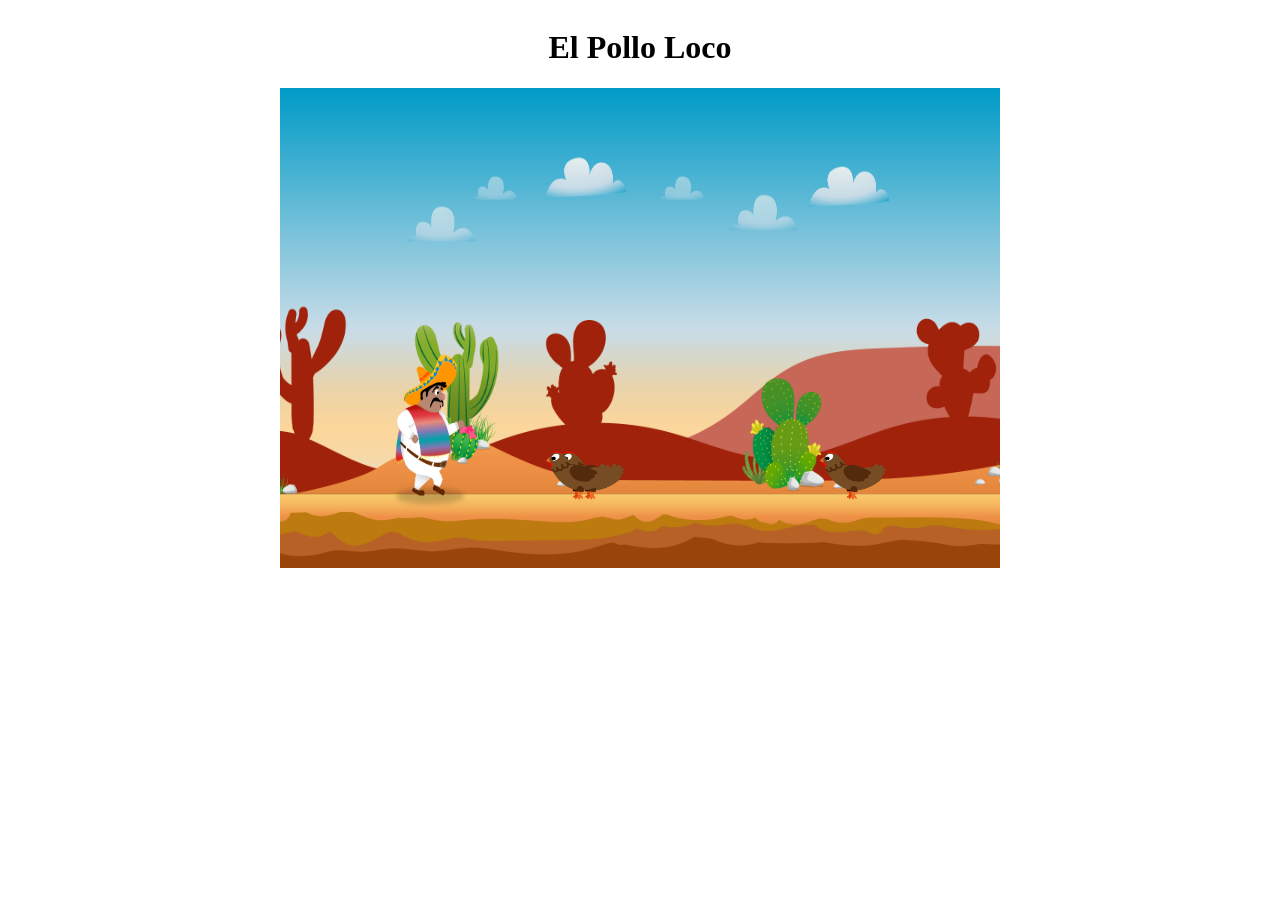
==== index.html @ 76fc84a5 "added levels" ====
<!DOCTYPE html>
<html lang="de">
<head>
    <meta charset="UTF-8">
    <meta name="viewport" content="width=device-width, initial-scale=1.0">
    <link rel="stylesheet" href="style.css">
    <title>El Pollo Loco</title>
    <script src="models/movable-object.class.js"></script>
    <script src="models/character.class.js"></script>
    <script src="models/chicken.class.js"></script>
    <script src="models/cloud.class.js"></script>
    <script src="models/world.class.js"></script>
    <script src="models/background-object.class.js"></script>
    <script src="models/keyboard.class.js"></script>
    <script src="models/level.class.js"></script>
    <script src="levels/level1.js"></script>
    <script src="js/game.js"></script>
</head>

<body onload="init()">
    <h1>El Pollo Loco</h1> 
    
    <canvas id="canvas" width="720" height="480">

    </canvas>
    
</body>

</html>
---- style.css ----
body {
display: flex;
flex-direction: column;
align-items: center;
}

canvas {
    background-color: black;
}
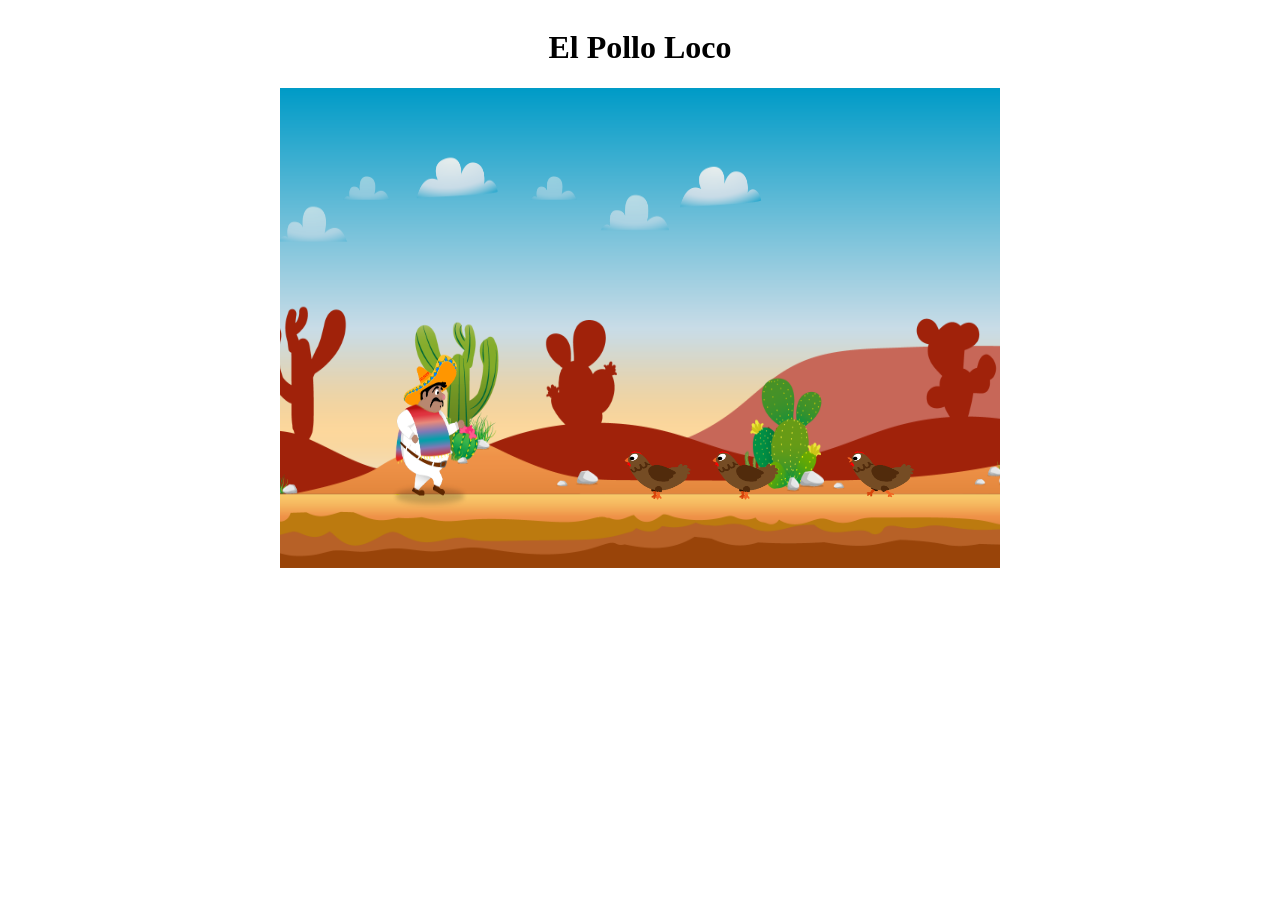
==== commit bdd1f2ef: "endboss added" ====
--- a/index.html
+++ b/index.html
@@ -13,6 +13,7 @@
     <script src="models/background-object.class.js"></script>
     <script src="models/keyboard.class.js"></script>
     <script src="models/level.class.js"></script>
+    <script src="models/endboss.class.js"></script>
     <script src="levels/level1.js"></script>
     <script src="js/game.js"></script>
 </head>
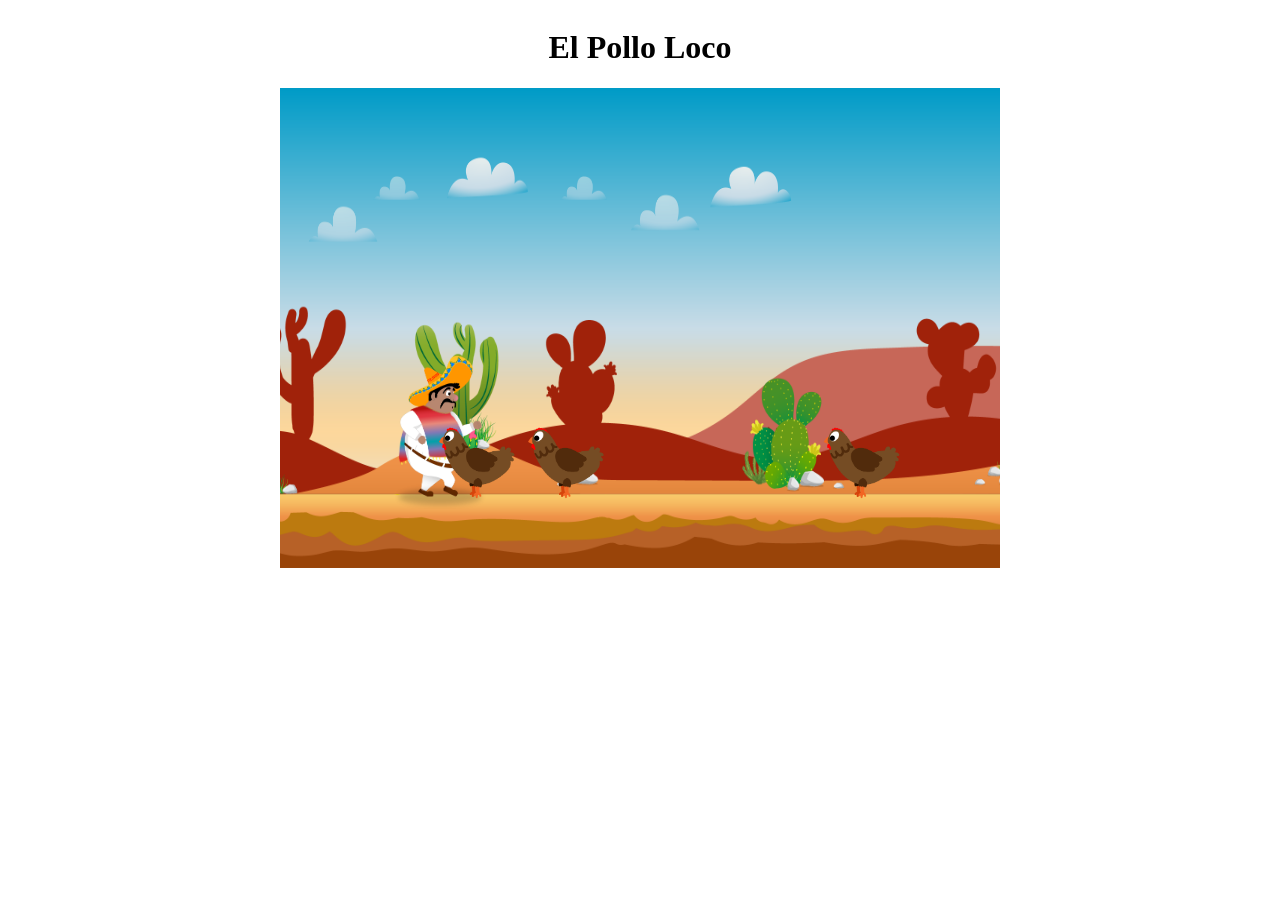
==== commit 15ba599e: "jump animation adeed" ====
--- a/index.html
+++ b/index.html
@@ -1,9 +1,9 @@
-<!DOCTYPE html>
+<!doctype html>
 <html lang="de">
-<head>
-    <meta charset="UTF-8">
-    <meta name="viewport" content="width=device-width, initial-scale=1.0">
-    <link rel="stylesheet" href="style.css">
+  <head>
+    <meta charset="UTF-8" />
+    <meta name="viewport" content="width=device-width, initial-scale=1.0" />
+    <link rel="stylesheet" href="style.css" />
     <title>El Pollo Loco</title>
     <script src="models/movable-object.class.js"></script>
     <script src="models/character.class.js"></script>
@@ -16,15 +16,11 @@
     <script src="models/endboss.class.js"></script>
     <script src="levels/level1.js"></script>
     <script src="js/game.js"></script>
-</head>
+  </head>
 
-<body onload="init()">
-    <h1>El Pollo Loco</h1> 
-    
-    <canvas id="canvas" width="720" height="480">
+  <body onload="init()">
+    <h1>El Pollo Loco</h1>
 
-    </canvas>
-    
-</body>
-
-</html>+    <canvas id="canvas" width="720" height="480"> </canvas>
+  </body>
+</html>
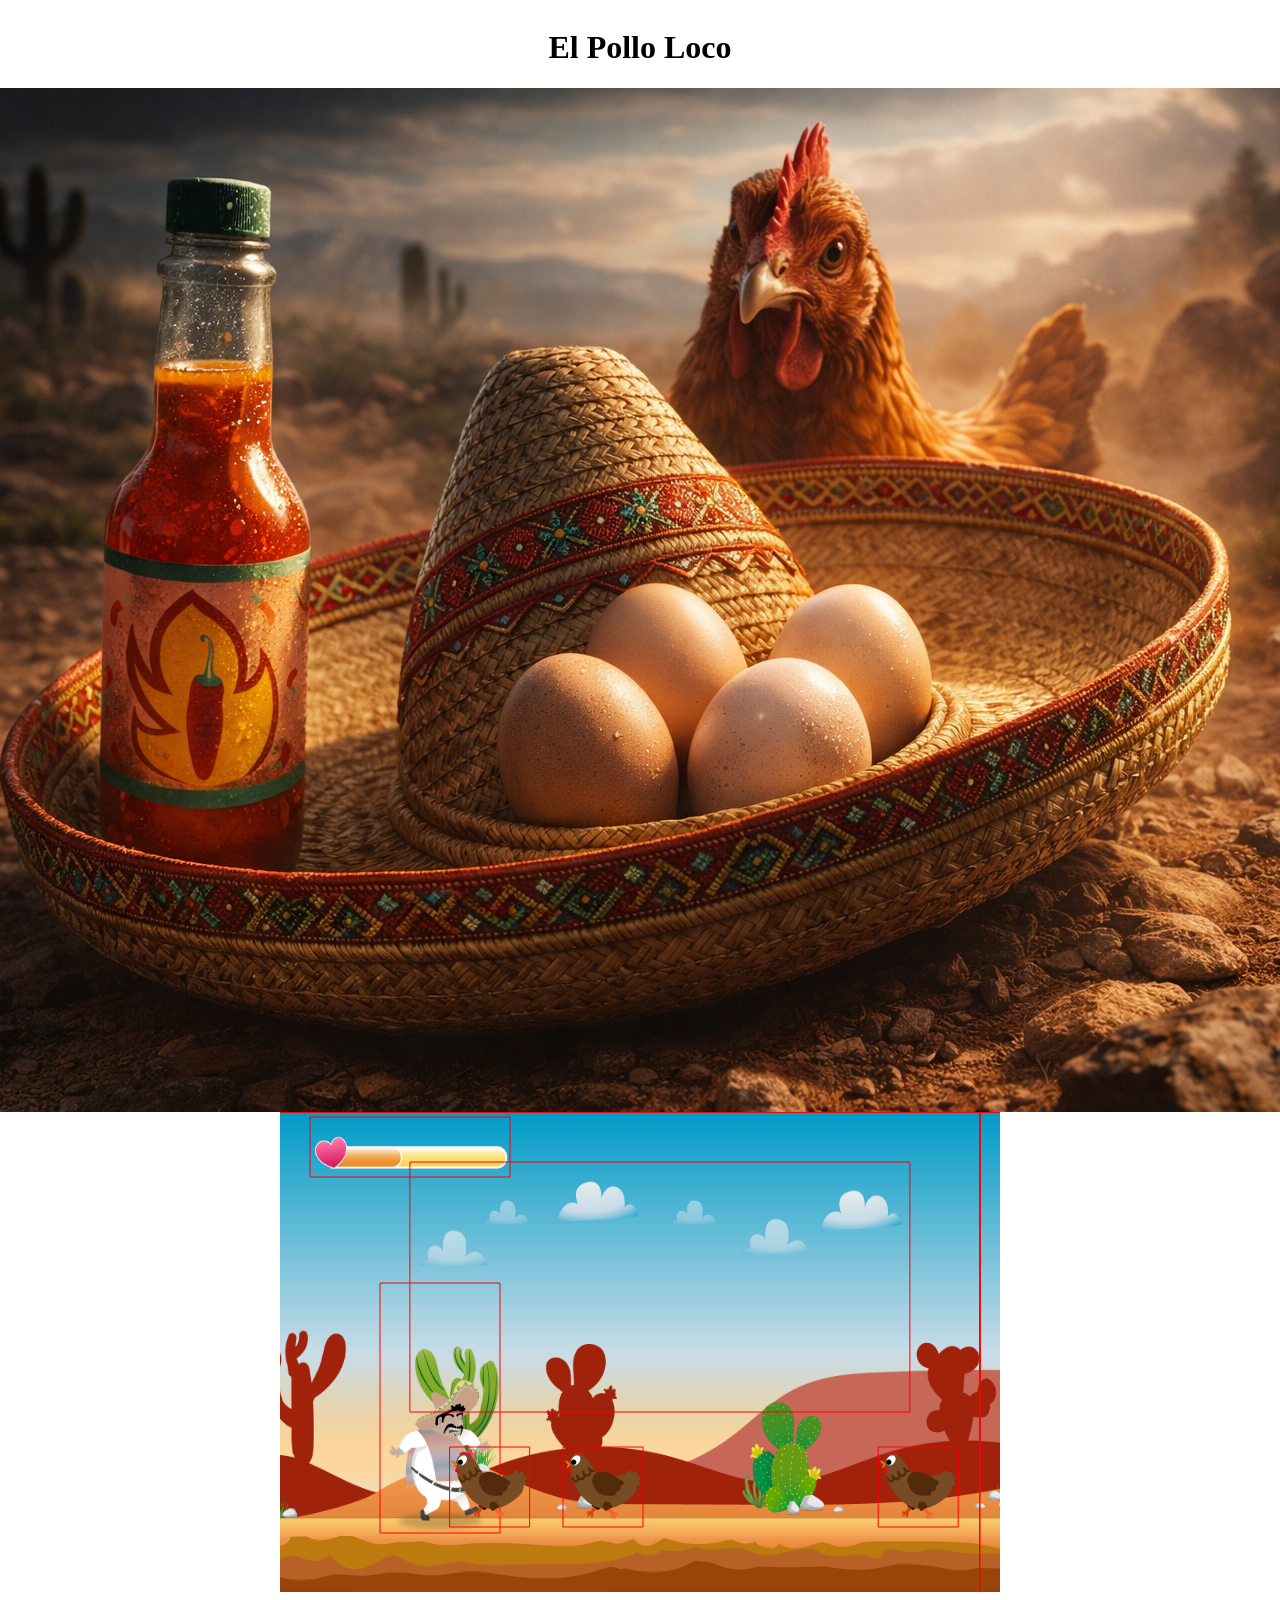
==== commit e4589929: "trowable object/ bottle added" ====
--- a/index.html
+++ b/index.html
@@ -5,22 +5,24 @@
     <meta name="viewport" content="width=device-width, initial-scale=1.0" />
     <link rel="stylesheet" href="style.css" />
     <title>El Pollo Loco</title>
+    <script src="models/drawable-object.class.js"></script>
     <script src="models/movable-object.class.js"></script>
     <script src="models/character.class.js"></script>
     <script src="models/chicken.class.js"></script>
     <script src="models/cloud.class.js"></script>
+    <script src="models/status-bar.class.js"></script>
     <script src="models/world.class.js"></script>
     <script src="models/background-object.class.js"></script>
     <script src="models/keyboard.class.js"></script>
     <script src="models/level.class.js"></script>
+    <script src="models/throwable-object.class.js"></script>
     <script src="models/endboss.class.js"></script>
     <script src="levels/level1.js"></script>
     <script src="js/game.js"></script>
   </head>
-
+  <h1>El Pollo Loco</h1>
+  <img src="img/El-Pollo-Loco.png" alt="El Pollo Loco" />
   <body onload="init()">
-    <h1>El Pollo Loco</h1>
-
     <canvas id="canvas" width="720" height="480"> </canvas>
   </body>
 </html>
--- a/style.css
+++ b/style.css
@@ -1,9 +1,9 @@
 body {
-display: flex;
-flex-direction: column;
-align-items: center;
+  display: flex;
+  flex-direction: column;
+  align-items: center;
 }
 
 canvas {
-    background-color: black;
-}+  background-color: black;
+}
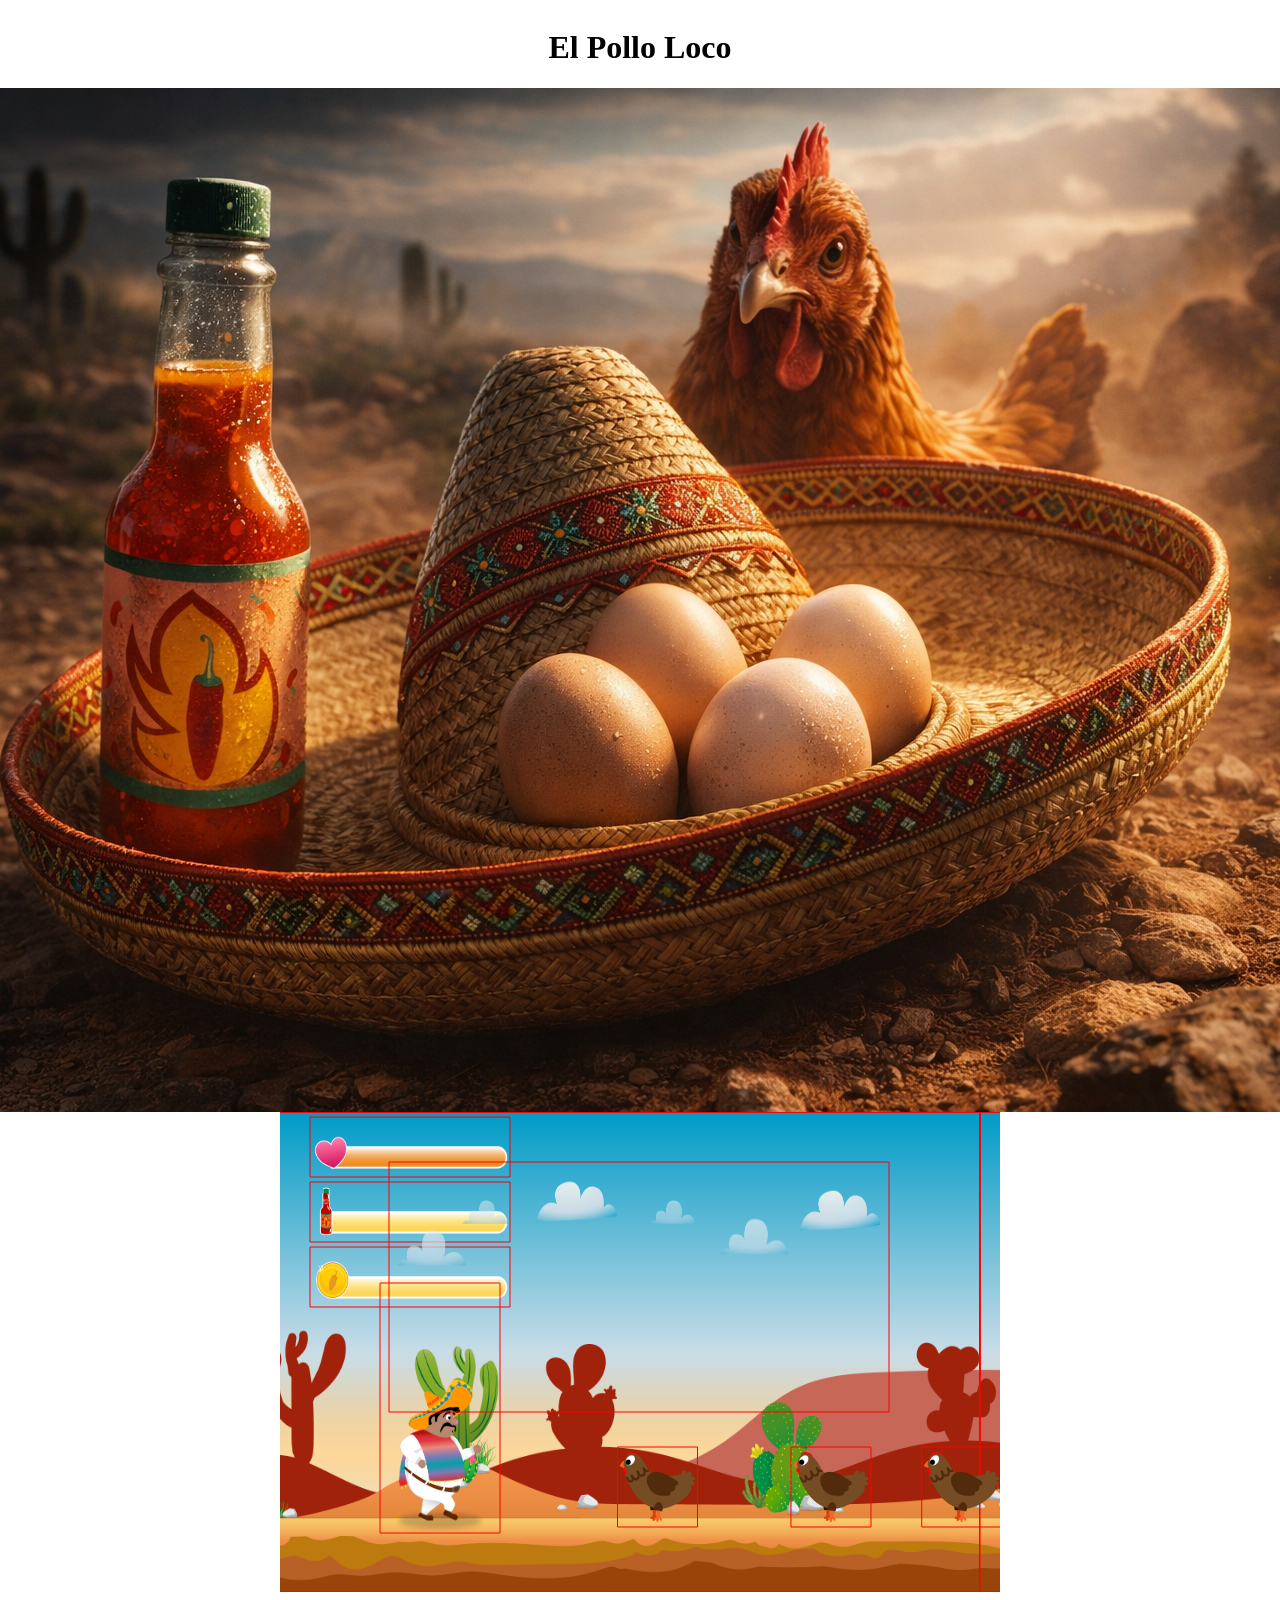
==== commit a6674edb: "statusbar bottle and coin added" ====
--- a/index.html
+++ b/index.html
@@ -11,6 +11,8 @@
     <script src="models/chicken.class.js"></script>
     <script src="models/cloud.class.js"></script>
     <script src="models/status-bar.class.js"></script>
+    <script src="models/status-bar-bottle.class.js"></script>
+    <script src="models/status-bar-coin.class.js"></script>
     <script src="models/world.class.js"></script>
     <script src="models/background-object.class.js"></script>
     <script src="models/keyboard.class.js"></script>
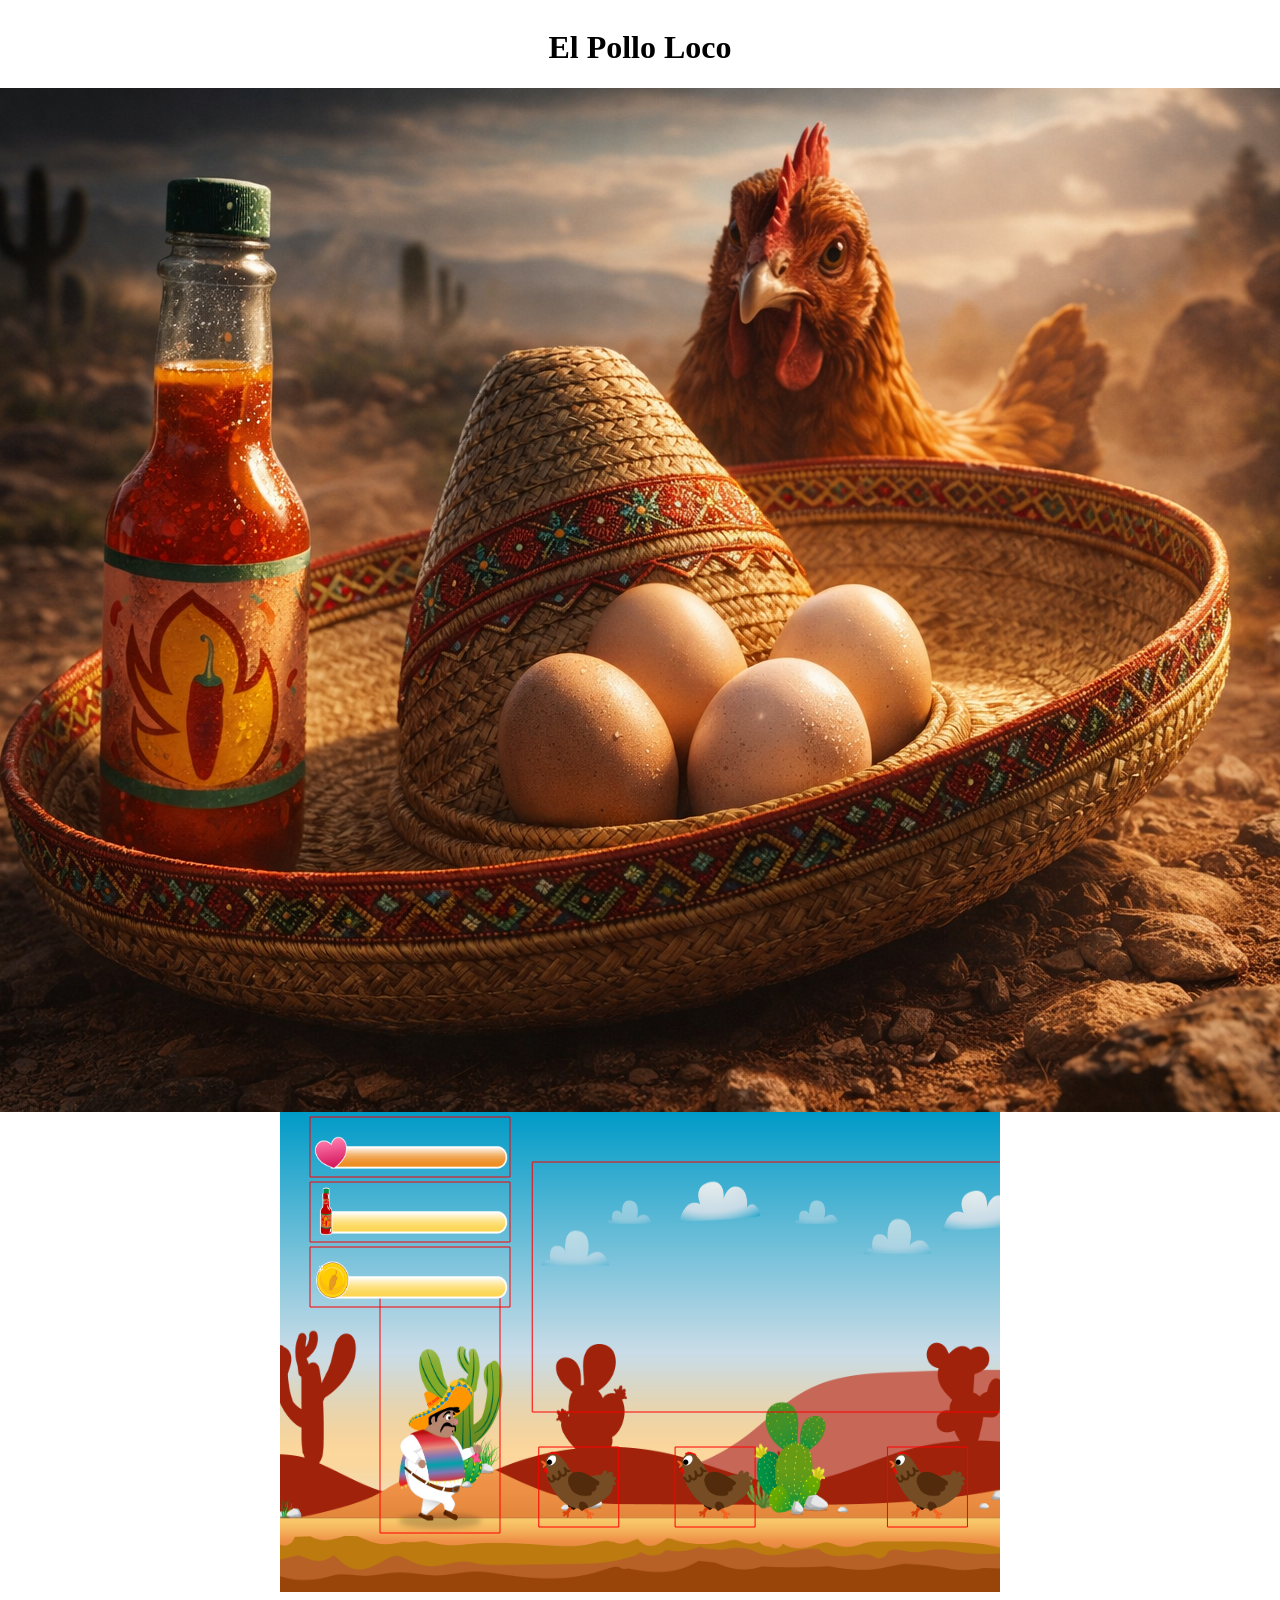
==== commit 1ff2225a: "3d optic added" ====
--- a/index.html
+++ b/index.html
@@ -13,6 +13,7 @@
     <script src="models/status-bar.class.js"></script>
     <script src="models/status-bar-bottle.class.js"></script>
     <script src="models/status-bar-coin.class.js"></script>
+    <script src="models/parallax-layer.class.js"></script>
     <script src="models/world.class.js"></script>
     <script src="models/background-object.class.js"></script>
     <script src="models/keyboard.class.js"></script>
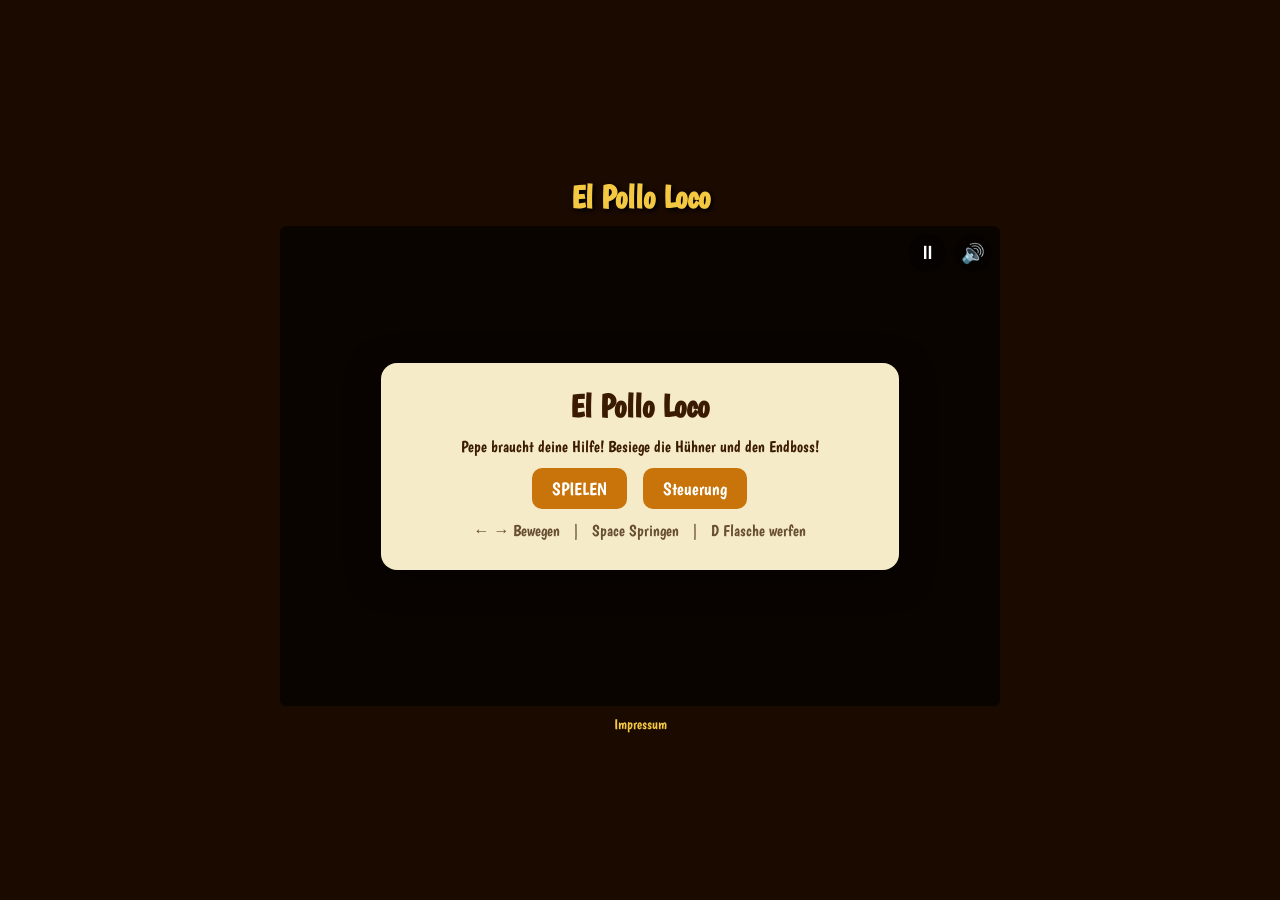
==== commit 3a1816b8: "finished step" ====
--- a/index.html
+++ b/index.html
@@ -3,29 +3,126 @@
   <head>
     <meta charset="UTF-8" />
     <meta name="viewport" content="width=device-width, initial-scale=1.0" />
+    <link rel="icon" href="img/favicon.png" />
+    <link rel="stylesheet" href="fonts/boogaloo.css" />
     <link rel="stylesheet" href="style.css" />
     <title>El Pollo Loco</title>
-    <script src="models/drawable-object.class.js"></script>
-    <script src="models/movable-object.class.js"></script>
-    <script src="models/character.class.js"></script>
-    <script src="models/chicken.class.js"></script>
-    <script src="models/cloud.class.js"></script>
-    <script src="models/status-bar.class.js"></script>
-    <script src="models/status-bar-bottle.class.js"></script>
-    <script src="models/status-bar-coin.class.js"></script>
-    <script src="models/parallax-layer.class.js"></script>
-    <script src="models/world.class.js"></script>
-    <script src="models/background-object.class.js"></script>
-    <script src="models/keyboard.class.js"></script>
-    <script src="models/level.class.js"></script>
-    <script src="models/throwable-object.class.js"></script>
-    <script src="models/endboss.class.js"></script>
+
+    <script src="classes/drawable-object.class.js"></script>
+    <script src="classes/movable-object.class.js"></script>
+    <script src="classes/background-object.class.js"></script>
+    <script src="classes/parallax-layer.class.js"></script>
+    <script src="classes/cloud.class.js"></script>
+    <script src="classes/coin.class.js"></script>
+    <script src="classes/bottle.class.js"></script>
+    <script src="classes/status-bar.class.js"></script>
+    <script src="classes/status-bar-bottle.class.js"></script>
+    <script src="classes/status-bar-coin.class.js"></script>
+    <script src="classes/status-bar-endboss.class.js"></script>
+    <script src="classes/keyboard.class.js"></script>
+    <script src="classes/throwable-object.class.js"></script>
+    <script src="classes/chicken.class.js"></script>
+    <script src="classes/chicken-small.class.js"></script>
+    <script src="classes/endboss.class.js"></script>
+    <script src="classes/character.class.js"></script>
+    <script src="classes/level.class.js"></script>
+    <script src="classes/sound.class.js"></script>
+    <script src="classes/world.class.js"></script>
     <script src="levels/level1.js"></script>
+  </head>
+
+  <body>
+    <h1>El Pollo Loco</h1>
+
+    <div class="game-wrapper">
+      <!-- Start Screen -->
+      <div id="startScreen" class="overlay">
+        <div class="overlay-card">
+          <h2>El Pollo Loco</h2>
+          <p>Pepe braucht deine Hilfe! Besiege die Hühner und den Endboss!</p>
+          <button id="startBtn">SPIELEN</button>
+          <button id="controlsBtn">Steuerung</button>
+          <p class="hint">← → Bewegen &nbsp;|&nbsp; Space Springen &nbsp;|&nbsp; D Flasche werfen</p>
+        </div>
+      </div>
+
+      <!-- Controls Dialog -->
+      <div id="controlsDialog" class="overlay hidden">
+        <div class="overlay-card">
+          <button class="close-btn" id="closeControls">✕</button>
+          <h2>Steuerung</h2>
+          <div class="controls-grid">
+            <kbd>← →</kbd><span>Bewegen</span>
+            <kbd>Space</kbd><span>Springen</span>
+            <kbd>D</kbd><span>Flasche werfen</span>
+            <span>🍾</span><span>Flaschen einsammeln</span>
+            <span>🪙</span><span>Münzen einsammeln</span>
+          </div>
+          <p class="hint">Springe von oben auf Hühner, um sie zu besiegen!</p>
+        </div>
+      </div>
+
+      <!-- Win Screen -->
+      <div id="winScreen" class="overlay hidden">
+        <div class="overlay-card">
+          <h2>🎉 Du hast gewonnen!</h2>
+          <p>Pepe hat den Endboss besiegt!</p>
+          <button id="restartBtnWin">Nochmal spielen</button>
+          <button id="homeBtnWin">Startbildschirm</button>
+        </div>
+      </div>
+
+      <!-- Lose Screen -->
+      <div id="loseScreen" class="overlay hidden">
+        <div class="overlay-card">
+          <h2>Game Over</h2>
+          <p>Pepe hat das Bewusstsein verloren...</p>
+          <button id="restartBtnLose">Nochmal spielen</button>
+          <button id="homeBtnLose">Startbildschirm</button>
+        </div>
+      </div>
+
+      <!-- Pause Screen -->
+      <div id="pauseScreen" class="overlay hidden">
+        <div class="overlay-card">
+          <h2>Pause</h2>
+          <button id="resumeBtn">Weiterspielen</button>
+          <button id="restartBtnPause">Neu starten</button>
+          <button id="homeBtnPause">Startbildschirm</button>
+          <p class="hint">ESC zum Fortsetzen</p>
+        </div>
+      </div>
+
+      <!-- Portrait Warning (CSS-controlled) -->
+      <div id="portraitWarning">
+        <p>📱 Bitte Gerät drehen</p>
+        <p style="font-size:0.9rem;margin-top:8px;opacity:0.7;">El Pollo Loco funktioniert nur im Querformat</p>
+      </div>
+
+      <!-- Mute Button -->
+      <button id="muteBtn" title="Sound an/aus">🔊</button>
+      <!-- Pause Button -->
+      <button id="pauseBtn" title="Pause (ESC)">⏸</button>
+
+      <!-- Mobile Touch Buttons -->
+      <div id="mobileControls">
+        <div style="display:flex;gap:8px">
+          <button id="btnLeft">◀</button>
+          <button id="btnRight">▶</button>
+        </div>
+        <div style="display:flex;gap:8px">
+          <button id="btnJump">⬆</button>
+          <button id="btnThrow">🍾</button>
+        </div>
+      </div>
+
+      <canvas id="canvas" width="720" height="480"></canvas>
+    </div>
+
+    <footer>
+      <a href="impressum.html">Impressum</a>
+    </footer>
+
     <script src="js/game.js"></script>
-  </head>
-  <h1>El Pollo Loco</h1>
-  <img src="img/El-Pollo-Loco.png" alt="El Pollo Loco" />
-  <body onload="init()">
-    <canvas id="canvas" width="720" height="480"> </canvas>
   </body>
 </html>
--- a/fonts/boogaloo.css
+++ b/fonts/boogaloo.css
@@ -0,0 +1,6 @@
+@font-face {
+  font-family: 'Boogaloo';
+  src: url('Boogaloo-Regular.ttf') format('truetype');
+  font-weight: normal;
+  font-style: normal;
+}
--- a/style.css
+++ b/style.css
@@ -1,9 +1,278 @@
+@font-face {
+  font-family: 'Boogaloo';
+  src: url('fonts/Boogaloo-Regular.ttf') format('truetype');
+  font-weight: normal;
+  font-style: normal;
+}
+
+* {
+  box-sizing: border-box;
+}
+
 body {
+  margin: 0;
+  font-family: 'Boogaloo', Arial, sans-serif;
+  background: #1a0a00;
   display: flex;
   flex-direction: column;
   align-items: center;
+  justify-content: center;
+  min-height: 100vh;
+  overflow: hidden;
+}
+
+h1 {
+  color: #f5c842;
+  font-size: 2rem;
+  margin: 10px 0;
+  text-shadow: 2px 2px 4px #000;
+}
+
+.game-wrapper {
+  position: relative;
+  width: 720px;
+  height: 480px;
 }
 
 canvas {
-  background-color: black;
-}
+  width: 720px;
+  height: 480px;
+  display: block;
+  border-radius: 6px;
+}
+
+/* ── Overlays ── */
+.overlay {
+  position: absolute;
+  inset: 0;
+  display: flex;
+  align-items: center;
+  justify-content: center;
+  background: rgba(0, 0, 0, 0.6);
+  z-index: 10;
+  border-radius: 6px;
+}
+
+.hidden {
+  display: none !important;
+}
+
+.overlay-card {
+  position: relative;
+  width: 72%;
+  background: rgba(255, 245, 210, 0.96);
+  padding: 24px 30px;
+  border-radius: 16px;
+  text-align: center;
+  box-shadow: 0 8px 32px rgba(0, 0, 0, 0.5);
+}
+
+.overlay-card h2 {
+  margin: 0 0 12px 0;
+  font-size: 2rem;
+  color: #3a1a00;
+}
+
+.overlay-card p {
+  font-size: 1rem;
+  color: #3a1a00;
+  margin: 6px 0;
+}
+
+button {
+  cursor: pointer;
+}
+
+.overlay-card button {
+  margin: 6px;
+  padding: 10px 20px;
+  font-family: 'Boogaloo', Arial, sans-serif;
+  font-size: 1.1rem;
+  border: none;
+  border-radius: 10px;
+  background: #c8740a;
+  color: #fff;
+  transition: filter 0.15s;
+}
+
+.overlay-card button:hover {
+  filter: brightness(1.15);
+}
+
+.close-btn {
+  position: absolute;
+  top: 10px;
+  right: 14px;
+  background: transparent !important;
+  color: #3a1a00 !important;
+  font-size: 1.4rem !important;
+  padding: 0 !important;
+}
+
+.hint {
+  font-size: 0.85rem;
+  opacity: 0.75;
+  margin-top: 10px;
+}
+
+.controls-grid {
+  display: grid;
+  grid-template-columns: auto 1fr;
+  gap: 6px 14px;
+  text-align: left;
+  margin: 10px 0;
+  font-size: 1rem;
+}
+
+.controls-grid kbd {
+  background: #ddd;
+  border: 1px solid #aaa;
+  border-radius: 4px;
+  padding: 1px 6px;
+  font-family: monospace;
+}
+
+/* ── Mute Button ── */
+#muteBtn {
+  position: absolute;
+  top: 8px;
+  right: 8px;
+  z-index: 20;
+  background: rgba(0, 0, 0, 0.5);
+  color: #fff;
+  border: none;
+  border-radius: 50%;
+  width: 38px;
+  height: 38px;
+  font-size: 1.2rem;
+  display: flex;
+  align-items: center;
+  justify-content: center;
+}
+
+#muteBtn:hover {
+  background: rgba(0, 0, 0, 0.8);
+}
+
+/* ── Pause Button ── */
+#pauseBtn {
+  position: absolute;
+  top: 8px;
+  right: 54px;
+  z-index: 20;
+  background: rgba(0, 0, 0, 0.5);
+  color: #fff;
+  border: none;
+  border-radius: 50%;
+  width: 38px;
+  height: 38px;
+  font-size: 1.2rem;
+  display: flex;
+  align-items: center;
+  justify-content: center;
+}
+
+#pauseBtn:hover {
+  background: rgba(0, 0, 0, 0.8);
+}
+
+/* ── Win / Lose / Pause colors ── */
+#winScreen .overlay-card   { border-top: 6px solid #4caf50; }
+#loseScreen .overlay-card  { border-top: 6px solid #e53935; }
+#pauseScreen .overlay-card { border-top: 6px solid #1976d2; }
+
+/* ── Footer ── */
+footer {
+  margin-top: 10px;
+  font-size: 0.85rem;
+  color: #aaa;
+}
+
+footer a {
+  color: #f5c842;
+  text-decoration: none;
+}
+
+footer a:hover {
+  text-decoration: underline;
+}
+
+/* ── Mobile Touch Buttons ── */
+#mobileControls {
+  display: none;
+  position: absolute;
+  bottom: 12px;
+  left: 0;
+  right: 0;
+  justify-content: space-between;
+  padding: 0 12px;
+  z-index: 15;
+  pointer-events: none;
+}
+
+#mobileControls button {
+  pointer-events: all;
+  width: 64px;
+  height: 64px;
+  border-radius: 50%;
+  border: none;
+  background: rgba(255, 255, 255, 0.25);
+  color: #fff;
+  font-size: 1.6rem;
+  font-family: 'Boogaloo', Arial, sans-serif;
+  -webkit-tap-highlight-color: transparent;
+  user-select: none;
+}
+
+#mobileControls button:active {
+  background: rgba(255, 255, 255, 0.5);
+}
+
+/* ── Portrait Warning ── */
+#portraitWarning {
+  display: none;
+  position: fixed;
+  inset: 0;
+  z-index: 9999;
+  background: #1a0a00;
+  align-items: center;
+  justify-content: center;
+  flex-direction: column;
+  color: #f5c842;
+  font-size: 1.4rem;
+  text-align: center;
+  padding: 20px;
+}
+
+#portraitWarning p {
+  margin: 0;
+}
+
+/* ── Responsive: mobile landscape ── */
+@media (max-width: 900px) {
+  .game-wrapper {
+    width: 100vw;
+    height: calc(100vw * 480 / 720);
+  }
+
+  canvas {
+    width: 100%;
+    height: 100%;
+  }
+
+  h1 {
+    font-size: 1.3rem;
+    margin: 6px 0;
+  }
+
+  #mobileControls {
+    display: flex;
+  }
+}
+
+/* ── Portrait: show rotate warning ── */
+@media (orientation: portrait) and (max-width: 900px) {
+  #portraitWarning {
+    display: flex;
+  }
+}
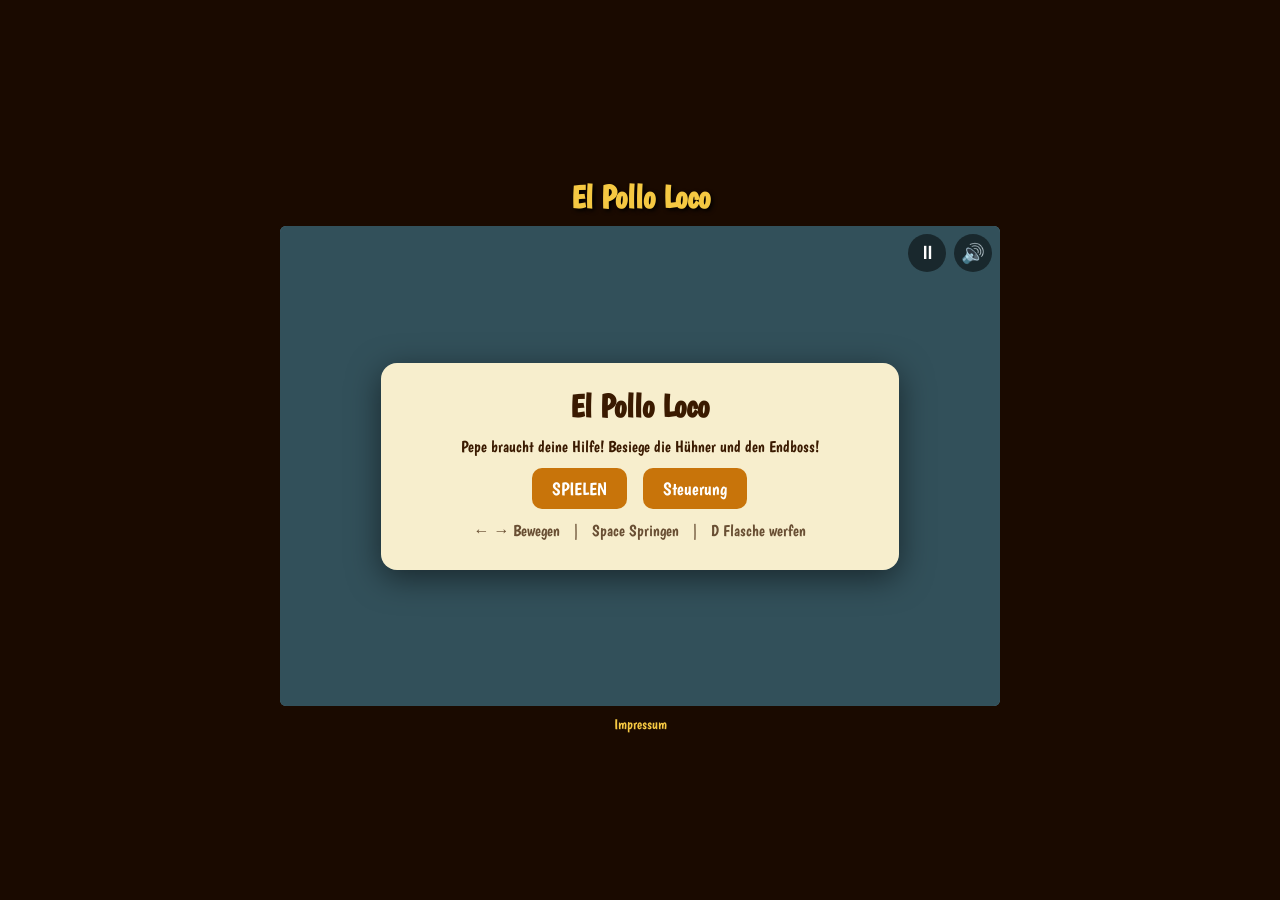
==== commit d512aa85: "- fix Pepe HUD layering while jumping - lower collectible bottle positions - separate throw and brea" ====
--- a/index.html
+++ b/index.html
@@ -106,13 +106,15 @@
 
       <!-- Mobile Touch Buttons -->
       <div id="mobileControls">
-        <div style="display:flex;gap:8px">
+        <div class="mobile-control-group">
           <button id="btnLeft">◀</button>
           <button id="btnRight">▶</button>
         </div>
-        <div style="display:flex;gap:8px">
+        <div class="mobile-control-group">
           <button id="btnJump">⬆</button>
-          <button id="btnThrow">🍾</button>
+          <button id="btnThrow" aria-label="Flasche werfen">
+            <img src="img/6_salsa_bottle/salsa_bottle.png" alt="" />
+          </button>
         </div>
       </div>
 
--- a/style.css
+++ b/style.css
@@ -32,6 +32,7 @@
   position: relative;
   width: 720px;
   height: 480px;
+  overflow: hidden;
 }
 
 canvas {
@@ -39,6 +40,7 @@
   height: 480px;
   display: block;
   border-radius: 6px;
+  background: #7ec8e3;
 }
 
 /* ── Overlays ── */
@@ -200,14 +202,19 @@
 /* ── Mobile Touch Buttons ── */
 #mobileControls {
   display: none;
-  position: absolute;
-  bottom: 12px;
-  left: 0;
-  right: 0;
+  position: fixed;
+  bottom: max(18px, env(safe-area-inset-bottom));
+  left: max(18px, env(safe-area-inset-left));
+  right: max(18px, env(safe-area-inset-right));
   justify-content: space-between;
-  padding: 0 12px;
+  align-items: center;
   z-index: 15;
   pointer-events: none;
+}
+
+.mobile-control-group {
+  display: flex;
+  gap: 10px;
 }
 
 #mobileControls button {
@@ -224,6 +231,14 @@
   user-select: none;
 }
 
+#mobileControls img {
+  width: 34px;
+  height: 42px;
+  object-fit: contain;
+  display: block;
+  margin: auto;
+}
+
 #mobileControls button:active {
   background: rgba(255, 255, 255, 0.5);
 }
@@ -251,8 +266,9 @@
 /* ── Responsive: mobile landscape ── */
 @media (max-width: 900px) {
   .game-wrapper {
-    width: 100vw;
-    height: calc(100vw * 480 / 720);
+    aspect-ratio: 720 / 480;
+    width: min(100vw, calc((100dvh - 60px) * 720 / 480));
+    height: auto;
   }
 
   canvas {
@@ -261,11 +277,24 @@
   }
 
   h1 {
-    font-size: 1.3rem;
-    margin: 6px 0;
-  }
-
-  #mobileControls {
+    font-size: 1rem;
+    margin: 3px 0;
+  }
+
+  footer {
+    font-size: 0.8rem;
+    margin: 0;
+    padding: 2px 0;
+  }
+
+  #mobileControls.gameplay-visible {
+    display: flex;
+  }
+}
+
+/* ── Touch-Geräte (iPad etc.): Touch-Buttons immer anzeigen ── */
+@media (pointer: coarse) {
+  #mobileControls.gameplay-visible {
     display: flex;
   }
 }
